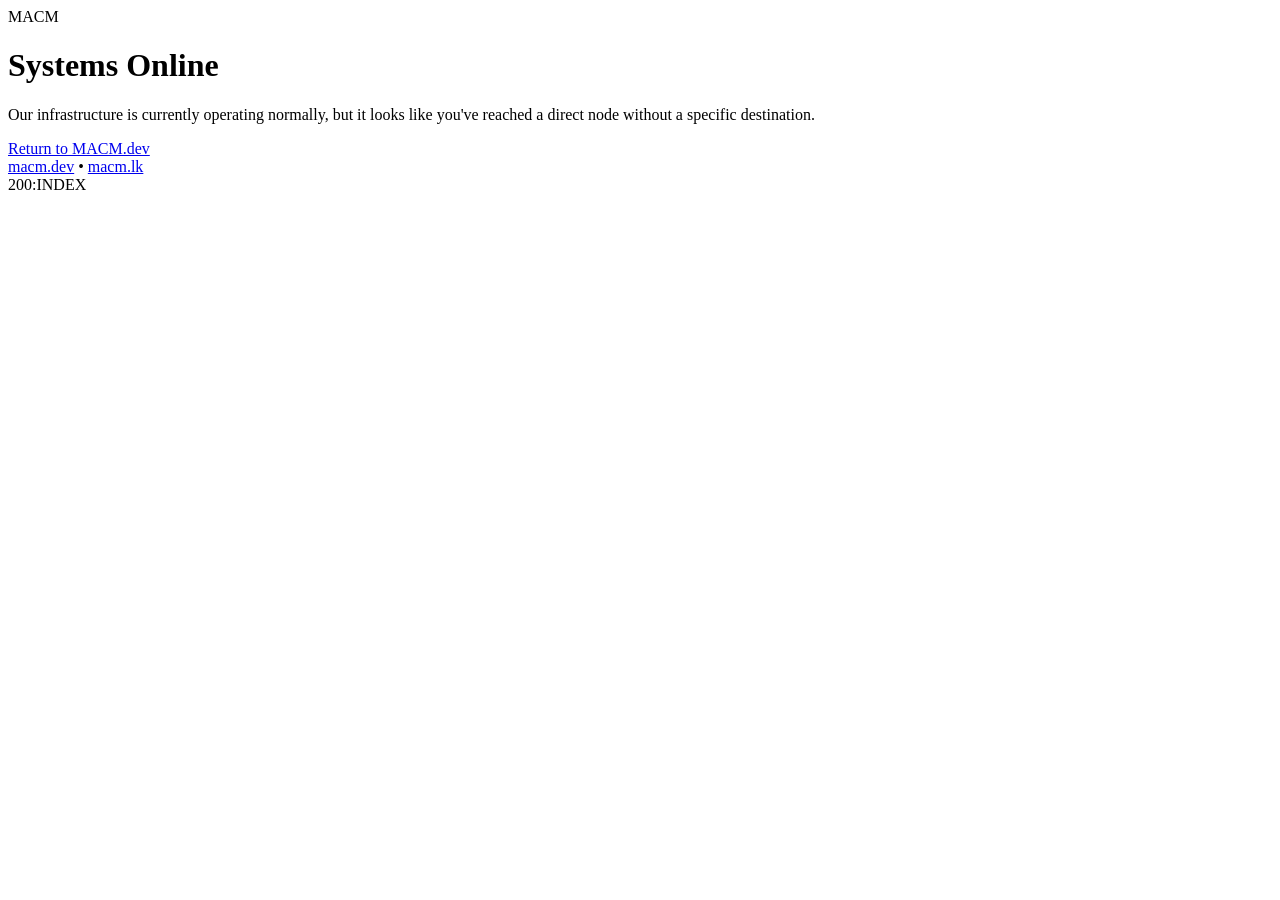
==== public/index.html @ d1d133f0 "first commit" ====
<!DOCTYPE html>
<html lang="en">
<head>
  <meta charset="UTF-8">
  <meta name="viewport" content="width=device-width, initial-scale=1.0">
  <title>System Status | MACM</title>
  <link rel="stylesheet" href="/css/style.css">
</head>
<body>
  <div class="container">
    <div class="brand">MACM</div>
    <h1 class="error-title">Systems Online</h1>
    <p class="error-desc">Our infrastructure is currently operating normally, but it looks like you've reached a direct node without a specific destination.</p>
    <a href="https://macm.dev" class="btn">Return to MACM.dev</a>
    
    <div class="footer">
      <a href="https://macm.dev">macm.dev</a> &bull;
      <a href="https://macm.lk">macm.lk</a>
    </div>
  </div>
  <div class="dev-code">200:INDEX</div>
</body>
</html>
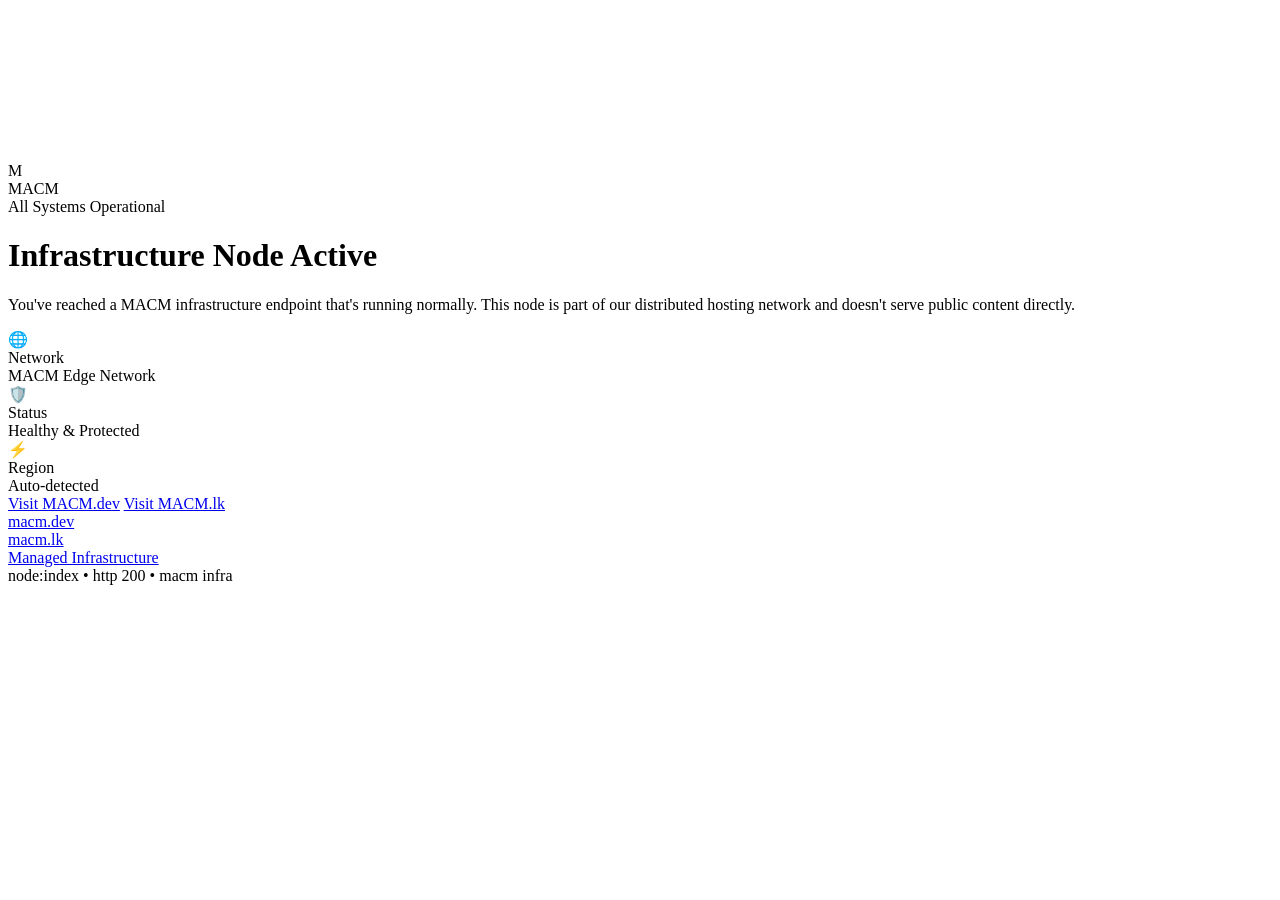
==== commit ce2372a7: "feat: redesign error pages with particle animations, improved UI, and responsive status indicators" ====
--- a/public/index.html
+++ b/public/index.html
@@ -3,21 +3,74 @@
 <head>
   <meta charset="UTF-8">
   <meta name="viewport" content="width=device-width, initial-scale=1.0">
-  <title>System Status | MACM</title>
+  <title>MACM Infrastructure</title>
+  <meta name="description" content="MACM managed infrastructure node">
   <link rel="stylesheet" href="/css/style.css">
 </head>
 <body>
-  <div class="container">
-    <div class="brand">MACM</div>
-    <h1 class="error-title">Systems Online</h1>
-    <p class="error-desc">Our infrastructure is currently operating normally, but it looks like you've reached a direct node without a specific destination.</p>
-    <a href="https://macm.dev" class="btn">Return to MACM.dev</a>
-    
-    <div class="footer">
-      <a href="https://macm.dev">macm.dev</a> &bull;
-      <a href="https://macm.lk">macm.lk</a>
+  <!-- Background layers -->
+  <canvas id="particles-canvas"></canvas>
+  <div class="bg-grid"></div>
+  <div class="bg-glow bg-glow-1"></div>
+  <div class="bg-glow bg-glow-2"></div>
+  <div class="bg-glow bg-glow-3"></div>
+
+  <div class="page-wrapper">
+
+    <div class="error-card">
+      <div class="brand">
+        <div class="brand-logo">M</div>
+        <span class="brand-text">MACM</span>
+      </div>
+
+      <div class="status-indicator">
+        <span class="status-dot green"></span>
+        All Systems Operational
+      </div>
+
+      <h1 class="error-title">Infrastructure Node Active</h1>
+      <p class="error-subtitle">
+        You've reached a MACM infrastructure endpoint that's running normally.
+        This node is part of our distributed hosting network and doesn't serve public content directly.
+      </p>
+
+      <div class="info-grid">
+        <div class="info-box">
+          <span class="info-box-icon">🌐</span>
+          <div class="info-box-title">Network</div>
+          <div class="info-box-value">MACM Edge Network</div>
+        </div>
+        <div class="info-box">
+          <span class="info-box-icon">🛡️</span>
+          <div class="info-box-title">Status</div>
+          <div class="info-box-value">Healthy &amp; Protected</div>
+        </div>
+        <div class="info-box">
+          <span class="info-box-icon">⚡</span>
+          <div class="info-box-title">Region</div>
+          <div class="info-box-value">Auto-detected</div>
+        </div>
+      </div>
+
+      <div class="btn-group">
+        <a href="https://macm.dev" class="btn btn-primary">Visit MACM.dev</a>
+        <a href="https://macm.lk" class="btn btn-secondary">Visit MACM.lk</a>
+      </div>
     </div>
+
+    <div class="page-footer">
+      <div class="footer-links">
+        <a href="https://macm.dev">macm.dev</a>
+        <div class="footer-divider"></div>
+        <a href="https://macm.lk">macm.lk</a>
+        <div class="footer-divider"></div>
+        <a href="https://macm.dev">Managed Infrastructure</a>
+      </div>
+      <div class="dev-meta">node:index • http 200 • macm infra</div>
+    </div>
+
   </div>
-  <div class="dev-code">200:INDEX</div>
+
+  <script src="/js/particles.js"></script>
 </body>
 </html>
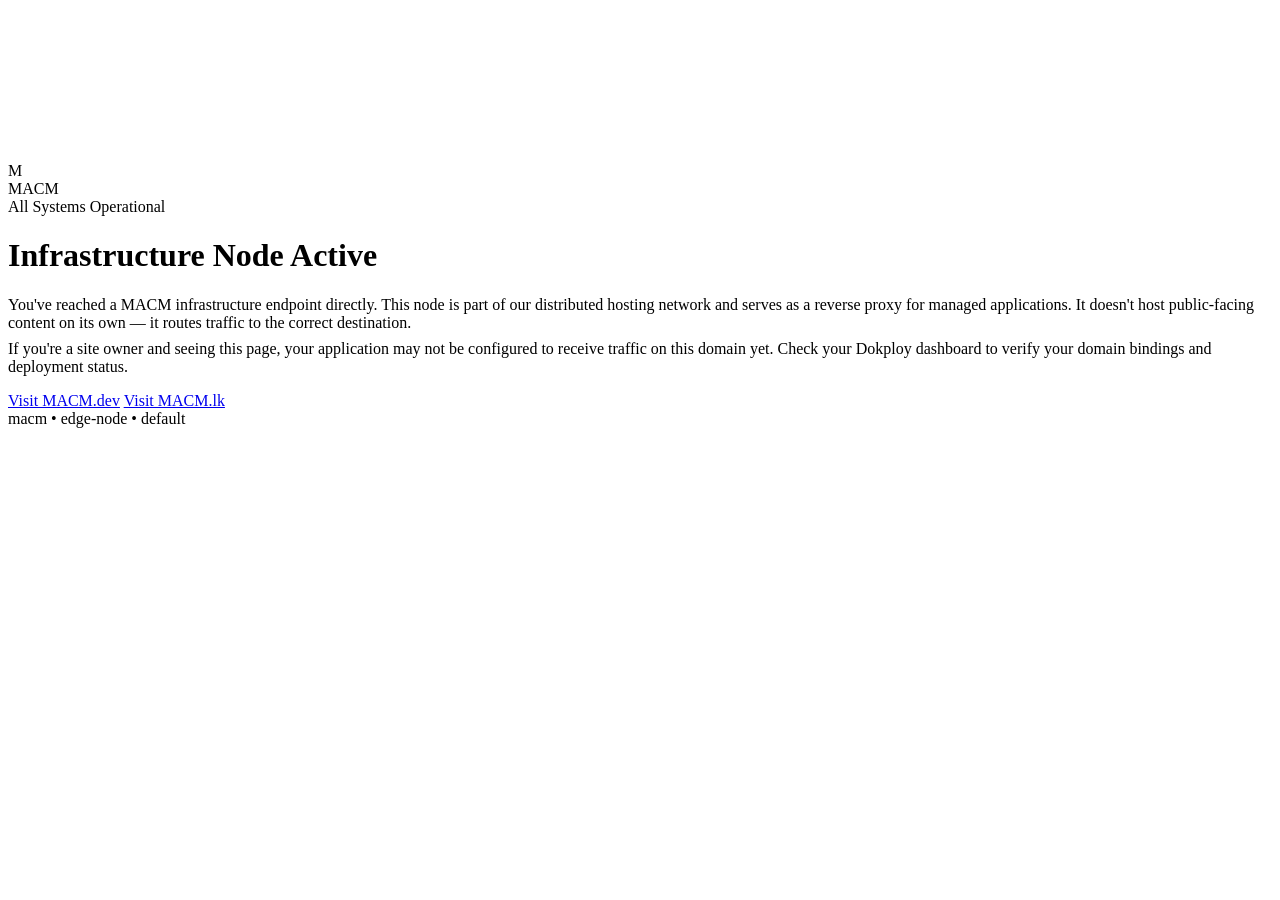
==== commit 77249f3d: "refactor: redesign error pages with new space-themed background and improved technical guidance" ====
--- a/public/index.html
+++ b/public/index.html
@@ -4,19 +4,16 @@
   <meta charset="UTF-8">
   <meta name="viewport" content="width=device-width, initial-scale=1.0">
   <title>MACM Infrastructure</title>
-  <meta name="description" content="MACM managed infrastructure node">
+  <meta name="description" content="MACM managed infrastructure node — active and operational">
   <link rel="stylesheet" href="/css/style.css">
 </head>
 <body>
-  <!-- Background layers -->
-  <canvas id="particles-canvas"></canvas>
-  <div class="bg-grid"></div>
-  <div class="bg-glow bg-glow-1"></div>
-  <div class="bg-glow bg-glow-2"></div>
-  <div class="bg-glow bg-glow-3"></div>
+  <!-- Space background -->
+  <canvas id="space-canvas"></canvas>
+  <div class="bg-nebula bg-nebula-1"></div>
+  <div class="bg-nebula bg-nebula-2"></div>
 
   <div class="page-wrapper">
-
     <div class="error-card">
       <div class="brand">
         <div class="brand-logo">M</div>
@@ -30,27 +27,16 @@
 
       <h1 class="error-title">Infrastructure Node Active</h1>
       <p class="error-subtitle">
-        You've reached a MACM infrastructure endpoint that's running normally.
-        This node is part of our distributed hosting network and doesn't serve public content directly.
+        You've reached a MACM infrastructure endpoint directly. This node is part of our distributed
+        hosting network and serves as a reverse proxy for managed applications. It doesn't host
+        public-facing content on its own — it routes traffic to the correct destination.
       </p>
 
-      <div class="info-grid">
-        <div class="info-box">
-          <span class="info-box-icon">🌐</span>
-          <div class="info-box-title">Network</div>
-          <div class="info-box-value">MACM Edge Network</div>
-        </div>
-        <div class="info-box">
-          <span class="info-box-icon">🛡️</span>
-          <div class="info-box-title">Status</div>
-          <div class="info-box-value">Healthy &amp; Protected</div>
-        </div>
-        <div class="info-box">
-          <span class="info-box-icon">⚡</span>
-          <div class="info-box-title">Region</div>
-          <div class="info-box-value">Auto-detected</div>
-        </div>
-      </div>
+      <p class="error-subtitle" style="margin-top: -0.5rem;">
+        If you're a site owner and seeing this page, your application may not be configured to receive
+        traffic on this domain yet. Check your Dokploy dashboard to verify your domain bindings
+        and deployment status.
+      </p>
 
       <div class="btn-group">
         <a href="https://macm.dev" class="btn btn-primary">Visit MACM.dev</a>
@@ -58,17 +44,7 @@
       </div>
     </div>
 
-    <div class="page-footer">
-      <div class="footer-links">
-        <a href="https://macm.dev">macm.dev</a>
-        <div class="footer-divider"></div>
-        <a href="https://macm.lk">macm.lk</a>
-        <div class="footer-divider"></div>
-        <a href="https://macm.dev">Managed Infrastructure</a>
-      </div>
-      <div class="dev-meta">node:index • http 200 • macm infra</div>
-    </div>
-
+    <div class="dev-meta">macm • edge-node • default</div>
   </div>
 
   <script src="/js/particles.js"></script>
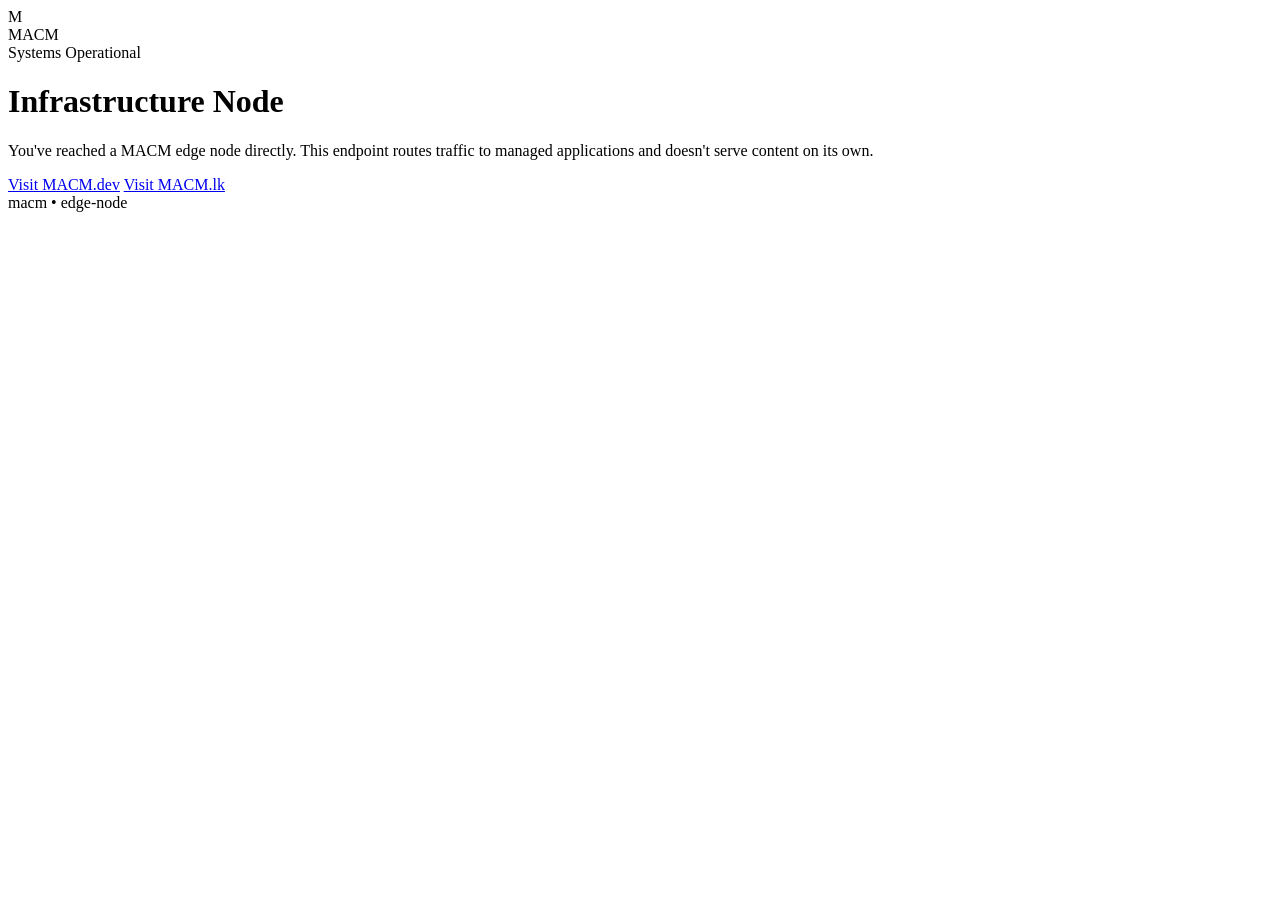
==== commit 82414f9a: "refactor: simplify maintenance page UI and remove particle animation script" ====
--- a/public/index.html
+++ b/public/index.html
@@ -4,49 +4,27 @@
   <meta charset="UTF-8">
   <meta name="viewport" content="width=device-width, initial-scale=1.0">
   <title>MACM Infrastructure</title>
-  <meta name="description" content="MACM managed infrastructure node — active and operational">
   <link rel="stylesheet" href="/css/style.css">
 </head>
 <body>
-  <!-- Space background -->
-  <canvas id="space-canvas"></canvas>
-  <div class="bg-nebula bg-nebula-1"></div>
-  <div class="bg-nebula bg-nebula-2"></div>
-
-  <div class="page-wrapper">
-    <div class="error-card">
+  <div class="page">
+    <div class="card">
       <div class="brand">
-        <div class="brand-logo">M</div>
-        <span class="brand-text">MACM</span>
+        <div class="brand-icon">M</div>
+        <span>MACM</span>
       </div>
 
-      <div class="status-indicator">
-        <span class="status-dot green"></span>
-        All Systems Operational
-      </div>
+      <div class="status"><span class="dot green"></span> Systems Operational</div>
 
-      <h1 class="error-title">Infrastructure Node Active</h1>
-      <p class="error-subtitle">
-        You've reached a MACM infrastructure endpoint directly. This node is part of our distributed
-        hosting network and serves as a reverse proxy for managed applications. It doesn't host
-        public-facing content on its own — it routes traffic to the correct destination.
-      </p>
+      <h1>Infrastructure Node</h1>
+      <p class="desc">You've reached a MACM edge node directly. This endpoint routes traffic to managed applications and doesn't serve content on its own.</p>
 
-      <p class="error-subtitle" style="margin-top: -0.5rem;">
-        If you're a site owner and seeing this page, your application may not be configured to receive
-        traffic on this domain yet. Check your Dokploy dashboard to verify your domain bindings
-        and deployment status.
-      </p>
-
-      <div class="btn-group">
+      <div class="actions">
         <a href="https://macm.dev" class="btn btn-primary">Visit MACM.dev</a>
-        <a href="https://macm.lk" class="btn btn-secondary">Visit MACM.lk</a>
+        <a href="https://macm.lk" class="btn btn-ghost">Visit MACM.lk</a>
       </div>
     </div>
-
-    <div class="dev-meta">macm • edge-node • default</div>
+    <div class="meta">macm • edge-node</div>
   </div>
-
-  <script src="/js/particles.js"></script>
 </body>
 </html>
